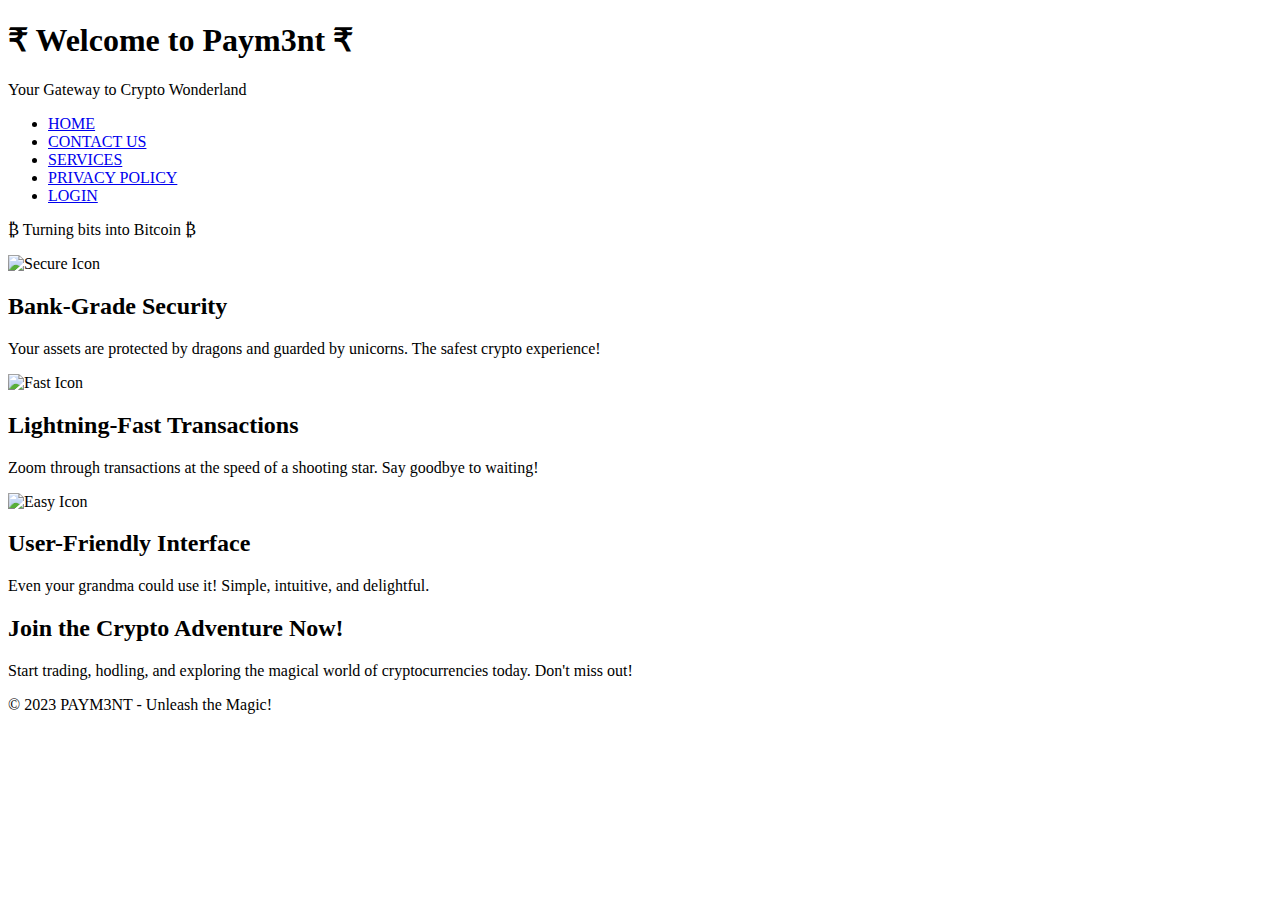
==== index.html @ 9b5aacd5 "files addes" ====
<!DOCTYPE html>
<html lang="en">
<head>
  <meta charset="UTF-8">
  <meta name="viewport" content="width=device-width, initial-scale=1.0">
  <title>PAYM3NT | Your Gateway to Wonderland</title>
  <link rel="stylesheet" href="css/styles.css">
</head>
<body>
  <header>
    <h1>&#8377; Welcome to Paym3nt &#8377;</h1>
    <p>Your Gateway to Crypto Wonderland</p>
  </header>
  <ul>
  <li><a href="home.html">HOME</a></li>
  
  <li><a href="CONTACTUS.html">CONTACT US</a></li>
  <li><a href="SERVICE.html">SERVICES</a></li>
  
  <li><a href="PRIVACYPOLICY.html">PRIVACY POLICY</a></li>
  <li class="sd"><a href="LOGIN.html">LOGIN</a></li>
</ul>
  <section class="hero">
    <p>&#8383; Turning bits into Bitcoin &#8383;</p>
  </section>

  <section class="features">
    <div class="feature">
      <img src="images/bg.jpg" alt="Secure Icon">
      <h2>Bank-Grade Security</h2>
      <p>Your assets are protected by dragons and guarded by unicorns. The safest crypto experience!</p>
    </div>

    <div class="feature">
      <img src="images/flash.jpg" alt="Fast Icon">
      <h2>Lightning-Fast Transactions</h2>
      <p>Zoom through transactions at the speed of a shooting star. Say goodbye to waiting!</p>
    </div>

    <div class="feature">
      <img src="images/uI.jpg" alt="Easy Icon">
      <h2>User-Friendly Interface</h2>
      <p>Even your grandma could use it! Simple, intuitive, and delightful.</p>
    </div>
  </section>

  <section class="cta">
    <h2>Join the Crypto Adventure Now!</h2>
    <p>Start trading, hodling, and exploring the magical world of cryptocurrencies today. Don't miss out!</p>
  </section>

  <footer>
    <p>&copy; 2023 PAYM3NT - Unleash the Magic!</p>
  </footer>
  <script src="/js/file.js">

  </script>
</body>
</html>
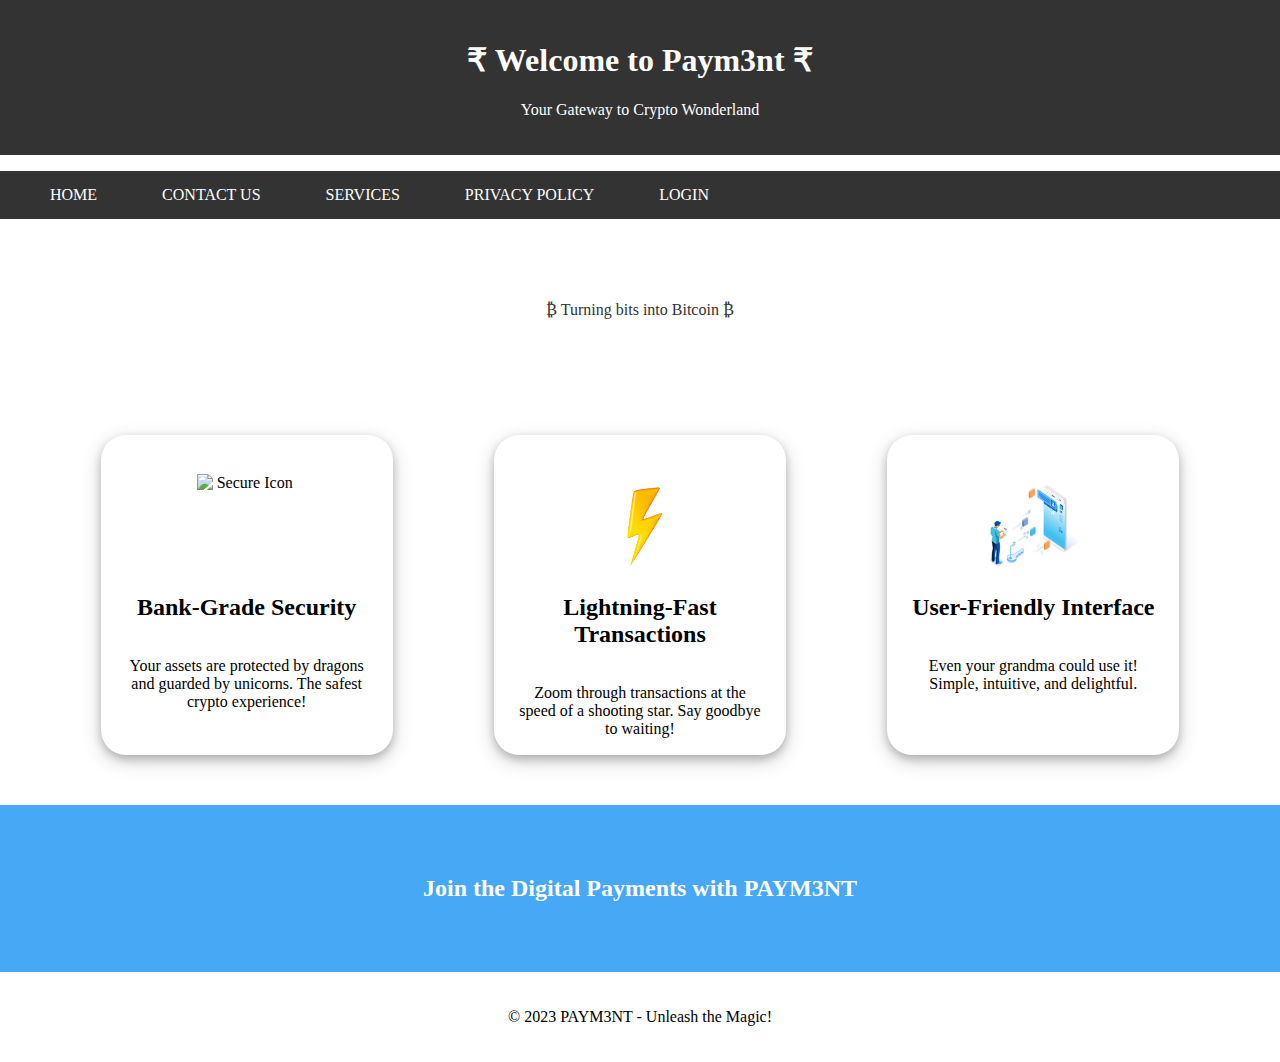
==== commit e94a79cf: "files modified" ====
--- a/index.html
+++ b/index.html
@@ -1,59 +1,58 @@
-<!DOCTYPE html>
-<html lang="en">
-<head>
-  <meta charset="UTF-8">
-  <meta name="viewport" content="width=device-width, initial-scale=1.0">
-  <title>PAYM3NT | Your Gateway to Wonderland</title>
-  <link rel="stylesheet" href="css/styles.css">
-</head>
-<body>
-  <header>
-    <h1>&#8377; Welcome to Paym3nt &#8377;</h1>
-    <p>Your Gateway to Crypto Wonderland</p>
-  </header>
-  <ul>
-  <li><a href="home.html">HOME</a></li>
-  
-  <li><a href="CONTACTUS.html">CONTACT US</a></li>
-  <li><a href="SERVICE.html">SERVICES</a></li>
-  
-  <li><a href="PRIVACYPOLICY.html">PRIVACY POLICY</a></li>
-  <li class="sd"><a href="LOGIN.html">LOGIN</a></li>
-</ul>
-  <section class="hero">
-    <p>&#8383; Turning bits into Bitcoin &#8383;</p>
-  </section>
-
-  <section class="features">
-    <div class="feature">
-      <img src="images/bg.jpg" alt="Secure Icon">
-      <h2>Bank-Grade Security</h2>
-      <p>Your assets are protected by dragons and guarded by unicorns. The safest crypto experience!</p>
-    </div>
-
-    <div class="feature">
-      <img src="images/flash.jpg" alt="Fast Icon">
-      <h2>Lightning-Fast Transactions</h2>
-      <p>Zoom through transactions at the speed of a shooting star. Say goodbye to waiting!</p>
-    </div>
-
-    <div class="feature">
-      <img src="images/uI.jpg" alt="Easy Icon">
-      <h2>User-Friendly Interface</h2>
-      <p>Even your grandma could use it! Simple, intuitive, and delightful.</p>
-    </div>
-  </section>
-
-  <section class="cta">
-    <h2>Join the Crypto Adventure Now!</h2>
-    <p>Start trading, hodling, and exploring the magical world of cryptocurrencies today. Don't miss out!</p>
-  </section>
-
-  <footer>
-    <p>&copy; 2023 PAYM3NT - Unleash the Magic!</p>
-  </footer>
-  <script src="/js/file.js">
-
-  </script>
-</body>
+<!DOCTYPE html>
+<html lang="en">
+<head>
+  <meta charset="UTF-8">
+  <meta name="viewport" content="width=device-width, initial-scale=1.0">
+  <title>PAYM3NT | Your Gateway to Wonderland</title>
+  <link rel="stylesheet" href="css/styles.css">
+</head>
+<body>
+  <header>
+    <h1>&#8377; Welcome to Paym3nt &#8377;</h1>
+    <p>Your Gateway to Crypto Wonderland</p>
+  </header>
+  <ul>
+  <li><a href="home.html">HOME</a></li>
+  
+  <li><a href="CONTACTUS.html">CONTACT US</a></li>
+  <li><a href="SERVICE.html">SERVICES</a></li>
+  
+  <li><a href="PRIVACYPOLICY.html">PRIVACY POLICY</a></li>
+  <li><a href="LOGIN.html">LOGIN</a></li>
+</ul>
+  <section class="hero">
+    <p>&#8383; Turning bits into Bitcoin &#8383;</p>
+  </section>
+
+  <section class="features">
+    <div class="feature">
+      <img src="images/bg.jpg" alt="Secure Icon">
+      <h2>Bank-Grade Security</h2>
+      <p>Your assets are protected by dragons and guarded by unicorns. The safest crypto experience!</p>
+    </div>
+
+    <div class="feature">
+      <img src="images/flash.jpg" alt="Fast Icon">
+      <h2>Lightning-Fast Transactions</h2>
+      <p>Zoom through transactions at the speed of a shooting star. Say goodbye to waiting!</p>
+    </div>
+
+    <div class="feature">
+      <img src="images/uI.jpg" alt="Easy Icon">
+      <h2>User-Friendly Interface</h2>
+      <p>Even your grandma could use it! Simple, intuitive, and delightful.</p>
+    </div>
+  </section>
+
+  <section class="cta">
+    <h2>Join the Digital Payments with PAYM3NT</h2>
+  </section>
+
+  <footer>
+    <p>&copy; 2023 PAYM3NT - Unleash the Magic!</p>
+  </footer>
+  <script src="/js/file.js">
+
+  </script>
+</body>
 </html>--- a/css/styles.css
+++ b/css/styles.css
@@ -0,0 +1,89 @@
+body {
+  margin: 0;
+  padding: 0;
+  background-color: white;
+}
+header {
+  text-align: center;
+  padding: 20px;
+  background-color: #333;
+  color: #fff;
+}
+.hero {
+  text-align: center;
+  padding: 50px;
+}
+button {
+  background-color: #47a8f5;
+  color: #fff;
+  padding: 10px 20px;
+  font-size: 1em;
+  border: none;
+  cursor: pointer;
+  border-radius: 5px;
+}
+button:hover {
+  background-color: #0056b3;
+}
+.features {
+  display: flex;
+  justify-content: space-around;
+  padding: 50px;
+}
+.feature {
+      border-radius: 25px;
+    border: 1px solid rgba(255, 255, 255, 0.125);  
+    padding: 38px;
+    display: flex;
+    flex-direction: column;
+    align-items: center;
+    text-align: center;
+    box-shadow: 0 4px 8px 0 rgba(0, 0, 0, 0.2), 0 6px 20px 0 rgba(0, 0, 0, 0.19);
+    width: 250px;
+    font-family: Snap ITC;
+    padding-bottom: 0px;
+    background-color: white;
+    padding-right: 20PX;
+    padding-left: 20px;
+}
+.feature img {
+  width: 100px;
+  height: 100px;
+}
+.cta {
+  text-align: center;
+  padding: 50px;
+  background-color: #47a8f5;
+  color: #fff;
+}
+footer {
+  text-align: center;
+  padding: 20px;
+  background-color: white;
+  color: black; 
+}
+ul{
+  list-style: none;
+  display: flex;
+  flex-direction: row;
+  gap: 25px;
+  background-color:#333;
+  padding:30px;
+  padding-top: 15px;
+  padding-bottom: 15px;
+}
+li{
+  float: left;
+  border-right: 1px transparent;
+}
+li a{
+  padding: 20px 20px;
+  color: #fff;
+  text-decoration: none;
+}
+.hero{
+  color:#333;
+}
+li{
+  float: right;
+}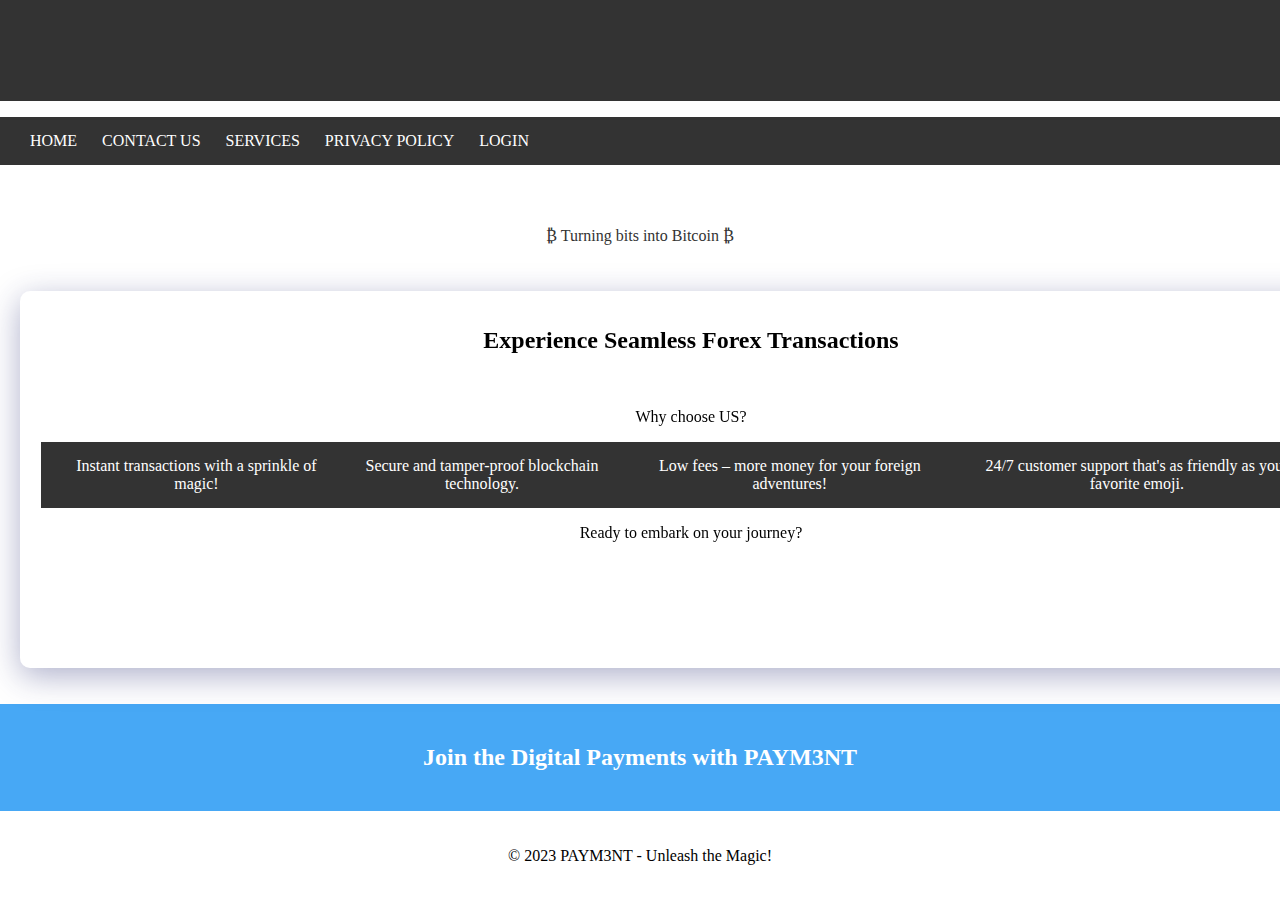
==== commit 909fa0db: "all files modified" ====
--- a/index.html
+++ b/index.html
@@ -5,11 +5,22 @@
   <meta name="viewport" content="width=device-width, initial-scale=1.0">
   <title>PAYM3NT | Your Gateway to Wonderland</title>
   <link rel="stylesheet" href="css/styles.css">
+  <link
+  rel="stylesheet"
+  href="https://cdn.jsdelivr.net/npm/swiper@11/swiper-bundle.min.css"
+/>
 </head>
-<body>
-  <header>
-    <h1>&#8377; Welcome to Paym3nt &#8377;</h1>
-    <p>Your Gateway to Crypto Wonderland</p>
+
+<body class="body-index">
+  <div class="glass"></div>
+  <header class="head-index">
+    <p>
+      <span>&#8377;</span> 
+      <span>Welcome</span> 
+      <span>to</span> 
+      <span>Paym3nt</span> 
+      <span>&#8377;</span>
+     </p>
   </header>
   <ul>
   <li><a href="home.html">HOME</a></li>
@@ -18,41 +29,32 @@
   <li><a href="SERVICE.html">SERVICES</a></li>
   
   <li><a href="PRIVACYPOLICY.html">PRIVACY POLICY</a></li>
+  <div class="log">
   <li><a href="LOGIN.html">LOGIN</a></li>
+</div>
 </ul>
   <section class="hero">
     <p>&#8383; Turning bits into Bitcoin &#8383;</p>
   </section>
+  <section class="features">
+    <h2>Experience Seamless Forex Transactions</h2><br>
+    <p>Why choose US?</p>
+    <ul style="color: white;"> 
+        <li>Instant transactions with a sprinkle of magic!</li>
+        <li>Secure and tamper-proof blockchain technology.</li>
+        <li>Low fees – more money for your foreign adventures!</li>
+        <li>24/7 customer support that's as friendly as your favorite emoji.</li>
+    </ul>
 
-  <section class="features">
-    <div class="feature">
-      <img src="images/bg.jpg" alt="Secure Icon">
-      <h2>Bank-Grade Security</h2>
-      <p>Your assets are protected by dragons and guarded by unicorns. The safest crypto experience!</p>
-    </div>
-
-    <div class="feature">
-      <img src="images/flash.jpg" alt="Fast Icon">
-      <h2>Lightning-Fast Transactions</h2>
-      <p>Zoom through transactions at the speed of a shooting star. Say goodbye to waiting!</p>
-    </div>
-
-    <div class="feature">
-      <img src="images/uI.jpg" alt="Easy Icon">
-      <h2>User-Friendly Interface</h2>
-      <p>Even your grandma could use it! Simple, intuitive, and delightful.</p>
-    </div>
-  </section>
+    <p>Ready to embark on your journey?</p>
+</section><br><br>
 
   <section class="cta">
     <h2>Join the Digital Payments with PAYM3NT</h2>
   </section>
 
-  <footer>
+  <footer class="index-foot">
     <p>&copy; 2023 PAYM3NT - Unleash the Magic!</p>
   </footer>
-  <script src="/js/file.js">
-
-  </script>
 </body>
 </html>--- a/css/styles.css
+++ b/css/styles.css
@@ -1,19 +1,23 @@
-body {
+.body-index{
   margin: 0;
   padding: 0;
   background-color: white;
-}
-header {
+  background-image: url(../images/background.jpg);
+	background-repeat: no-repeat;
+	background-position: center; 
+  background-size: cover;
+}
+.head-index {
   text-align: center;
   padding: 20px;
   background-color: #333;
-  color: #fff;
+  
 }
 .hero {
   text-align: center;
-  padding: 50px;
-}
-button {
+  padding: 30px;
+}
+/* button {
   background-color: #47a8f5;
   color: #fff;
   padding: 10px 20px;
@@ -24,39 +28,15 @@
 }
 button:hover {
   background-color: #0056b3;
-}
-.features {
-  display: flex;
-  justify-content: space-around;
-  padding: 50px;
-}
-.feature {
-      border-radius: 25px;
-    border: 1px solid rgba(255, 255, 255, 0.125);  
-    padding: 38px;
-    display: flex;
-    flex-direction: column;
-    align-items: center;
-    text-align: center;
-    box-shadow: 0 4px 8px 0 rgba(0, 0, 0, 0.2), 0 6px 20px 0 rgba(0, 0, 0, 0.19);
-    width: 250px;
-    font-family: Snap ITC;
-    padding-bottom: 0px;
-    background-color: white;
-    padding-right: 20PX;
-    padding-left: 20px;
-}
-.feature img {
-  width: 100px;
-  height: 100px;
-}
+} */
+
 .cta {
   text-align: center;
-  padding: 50px;
+  padding: 20px;
   background-color: #47a8f5;
   color: #fff;
 }
-footer {
+.index-foot {
   text-align: center;
   padding: 20px;
   background-color: white;
@@ -71,19 +51,340 @@
   padding:30px;
   padding-top: 15px;
   padding-bottom: 15px;
-}
-li{
-  float: left;
-  border-right: 1px transparent;
+  position:-webkit-sticky; 
+  position:sticky; 
+  top:0;
+}
+.log{
+	text-align: right;
 }
 li a{
-  padding: 20px 20px;
+	float: left;
   color: #fff;
   text-decoration: none;
 }
 .hero{
   color:#333;
 }
-li{
-  float: right;
+
+span {
+	color: transparent;
+  font-size: 25px;
+	animation: blur 10s ease-out infinite;
+	-webkit-animation: blur 10s ease-out infinite;
+}
+
+span:nth-child(1) {
+	animation-delay: 0.1s;
+	-webkit-animation-delay: 0.1s;
+}
+span:nth-child(2) {
+	animation-delay: 0.2s;
+	-webkit-animation-delay: 0.2s;
+}
+span:nth-child(3) {
+	animation-delay: 0.3s;
+	-webkit-animation-delay: 0.3s;
+}
+span:nth-child(4) {
+	animation-delay: 0.4s;
+	-webkit-animation-delay: 0.4s;
+}
+span:nth-child(5) {
+	animation-delay: 0.5s;
+	-webkit-animation-delay: 0.5s;
+}
+span:nth-child(6) {
+	animation-delay: 0.6s;
+	-webkit-animation-delay: 0.6s;
+}
+span:nth-child(7) {
+	animation-delay: 0.7s;
+	-webkit-animation-delay: 0.7s;
+}
+
+@keyframes blur {
+	0%		{text-shadow:  0 0 100px #fff; opacity:0;}
+	5%		{text-shadow:  0 0 90px #fff;}
+	15%		{opacity: 1;}
+	20%		{text-shadow:  0 0 0px #fff;}
+	80%		{text-shadow:  0 0 0px #fff;}
+	85%		{opacity: 1;}
+	95%		{text-shadow:  0 0 90px #fff;}
+	100%	{text-shadow:  0 0 100px #fff; opacity:0;}
+}
+
+@-webkit-keyframes blur {
+	0%		{text-shadow:  0 0 100px #fff; opacity:0;}
+	5%		{text-shadow:  0 0 90px #fff;}
+	15%		{opacity: 1;}
+	20%		{text-shadow:  0 0 0px #fff;}
+	80%		{text-shadow:  0 0 0px #fff;}
+	85%		{opacity: 1;}
+	95%		{text-shadow:  0 0 90px #fff;}
+	100%	{text-shadow:  0 0 100px #fff; opacity:0;}
+}
+.glass{
+  /* Frosted glass affect */
+  -webkit-backdrop-filter: blur(8px); 
+  backdrop-filter: blur(8px); 
+}
+.features {
+padding-top: 15px;
+	background:transparent;
+box-shadow: 0 8px 32px 0 rgba(34, 40, 114, 0.37);
+backdrop-filter: blur( 8.5px );
+-webkit-backdrop-filter: blur( 8.5px );
+border-radius: 10px;
+border: 1px solid rgba( 255, 255, 255, 0.18 );
+width: 250px;
+height:350px;
+align-items: center;
+justify-content:center ;
+width: 1300px;
+margin-left: 20px;
+text-align: center;
+font-size: 16px;
+padding-bottom: 10px;
+}
+.body-login{
+	margin:0;
+	color:#6a6f8c;
+	background: whitesmoke;
+	font:12px 'Open Sans',sans-serif;
+	background-repeat: no-repeat;
+	background-position: center; 
+  background-size: cover;
+  height: auto; 
+}
+.glass{
+    /* Frosted glass affect */
+    -webkit-backdrop-filter: blur(8px); 
+    backdrop-filter: blur(8px); 
+}
+/* *,:after,:before{box-sizing:border-box}
+.clearfix:after,.clearfix:before{content:'';display:table}
+.clearfix:after{clear:both;display:block}
+a{color:inherit;text-decoration:none} */
+
+.login-wrap{
+	padding-top: 15px;
+	background:transparent;
+box-shadow: 0 8px 32px 0 rgba(34, 40, 114, 0.37);
+backdrop-filter: blur( 8.5px );
+-webkit-backdrop-filter: blur( 8.5px );
+border-radius: 10px;
+border: 1px solid rgba( 255, 255, 255, 0.18 );
+width: 250px;
+height:350px;
+align-items: center;
+justify-content:center ;
+}
+/* .login-html{
+	width:100%;
+	height:100%;
+	position:absolute;
+	padding:90px 70px 50px 70px;
+	background-color: #fff;
+} */
+.login-html .sign-in-htm,
+.login-html .sign-up-htm{
+	top:0;
+	left:0;
+	right:0;
+	bottom:0;
+	position:absolute;
+	transform:rotateY(180deg);
+	backface-visibility:hidden;
+	transition:all .4s linear;
+}
+.login-html .sign-in,
+.login-html .sign-up,
+.login-form .group .check{
+	display:none;
+}
+.login-html .tab{
+	font-size:16px;
+	margin-right:15px;
+	padding-bottom:5px;
+	margin-top: 10px;
+	margin-bottom: 10px;
+	display:inline-block;
+	border-bottom:1px solid transparent;
+}
+.login-html .sign-in:checked + .tab,
+.login-html .sign-up:checked + .tab{
+	color:#333;
+	border-color:#1161ee;
+}
+.login-form{
+	height:490px;
+	position:relative;
+	transform-style:preserve-3d;
+}
+.login-form .group .label,
+.login-form .group .input,
+.login-form .group .button{
+	width:auto;
+	display:block;
+	margin-bottom: 4px;
+}
+.login-form .group .input,
+.login-form .group .button{
+	border:none;
+	padding:5px;
+	background:rgba(255,255,255,.1);
+}
+.login-form .group input[data-type="password"]{
+	/* text-security:circle; */
+	-webkit-text-security:star;
+	color: #333;
+}
+.login-form .group .label{
+	color:#aaa;
+	font-size:12px;
+
+}
+.login-form .group .button{
+	background-color: black; 
+	border-radius: 25px; 
+	border-width: 0;
+ 	color: white; 
+ 	cursor: pointer; 
+ 	display: inline-block;
+	font-family: 'Smooch Sans', sans-serif;
+	font-size: 20pxm; 
+	height: 25px; 
+	padding:0 20px;
+	width: 150px;
+}
+.login-form .group label .icon{
+	width:15px;
+	height:15px;
+	border-radius:2px;
+	position:relative;
+	display:inline-block;
+	/*background:rgba(255,255,255,.1);*/
+}
+.login-form .group label .icon:before,
+.login-form .group label .icon:after{
+	content:'';
+	width:10px;
+	height:2px;
+	background:#333;
+	position:absolute;
+	transition:all .2s ease-in-out 0s;
+}
+.login-form .group label .icon:before{
+	left:3px;
+	width:5px;
+	bottom:6px;
+	transform:scale(0) rotate(0);
+}
+.login-form .group label .icon:after{
+	top:6px;
+	right:0;
+	transform:scale(0) rotate(0);
+}
+.login-form .group .check:checked + label{
+	color:#333;
+}
+.login-form .group .check:checked + label .icon{
+	background:#1161ee;
+}
+.login-form .group .check:checked + label .icon:before{
+	transform:scale(1) rotate(45deg);
+}
+.login-form .group .check:checked + label .icon:after{
+	transform:scale(1) rotate(-45deg);
+}
+.login-html .sign-in:checked + .tab + .sign-up + .tab + .login-form .sign-in-htm{
+	transform:rotate(0);
+}
+.login-html .sign-up:checked + .tab + .login-form .sign-up-htm{
+	transform:rotate(0);
+}
+
+.hr{
+	height:2px;
+}
+.foot-lnk{
+	text-align:center;
+	margin-top: 2px;
+}
+.login-form .group input[type=submit]:hover{
+	background-color: white;
+	color: black;
+}
+.login-form .group input[type=text]{
+	background-color: black;
+	color: white;
+	box-shadow: 5px 1px 10px white;
+}
+.login-form .group input[type=password]{
+	background-color: black;
+	color: white;
+	box-shadow: 5px 1px 10px white;
+}
+.body-home {
+  font-family: 'Arial', sans-serif;
+  background-color: white;
+  color: black;
+  text-align: center;
+  margin: 0;
+  margin-top: 2px;
+  padding: 0;
+}
+
+.head-home{
+  background-color: #333;
+  color: #fff;
+  /* padding: 20px; */
+  padding-bottom: 15px;
+}
+
+section {
+  padding: 50px 20px;
+}
+
+h1 {
+  color: white;
+}
+.feature h2 {
+  color:#47a8f5;
+}
+.plr{
+  color:white;
+}
+.feature p {
+  font-size: 1.1em;
+  line-height: 1.6;
+  color: black;
+}
+.features-home {
+  display: flex;
+  justify-content: space-around;
+  padding: 40px;
+}
+.feature {
+      border-radius: 25px;
+    border: 1px solid rgba(255, 255, 255, 0.125);  
+    padding: 28px;
+    display: flex;
+    flex-direction: column;
+    align-items: center;
+    text-align: center;
+    box-shadow: 0 4px 8px 0 rgba(0, 0, 0, 0.2), 0 6px 20px 0 rgba(0, 0, 0, 0.19);
+    width: 250px;
+    font-family: Snap ITC;
+    padding-bottom: 0px;
+	background: rgba( 255, 255, 255, 0.25 );
+	backdrop-filter: blur( 4px );
+	-webkit-backdrop-filter: blur( 4px );
+    padding-right: 20PX;
+    padding-left: 20px;
+}
+.feature img {
+  width: 100px;
+  height: 100px;
 }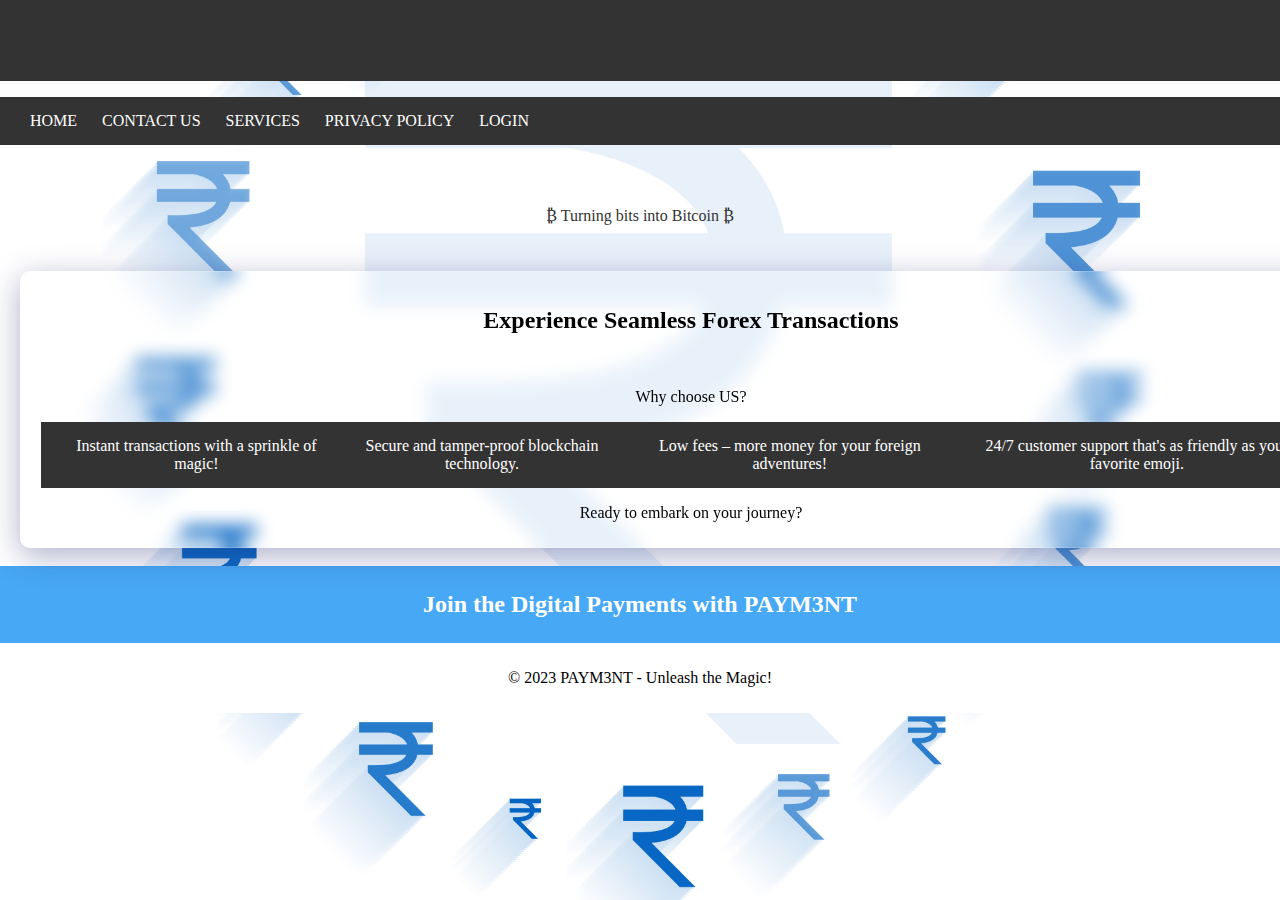
==== commit 8abf4a8f: "modified file added" ====
--- a/index.html
+++ b/index.html
@@ -45,9 +45,8 @@
         <li>Low fees – more money for your foreign adventures!</li>
         <li>24/7 customer support that's as friendly as your favorite emoji.</li>
     </ul>
-
     <p>Ready to embark on your journey?</p>
-</section><br><br>
+</section><br>
 
   <section class="cta">
     <h2>Join the Digital Payments with PAYM3NT</h2>
--- a/css/styles.css
+++ b/css/styles.css
@@ -9,7 +9,7 @@
 }
 .head-index {
   text-align: center;
-  padding: 20px;
+  padding: 10px;
   background-color: #333;
   
 }
@@ -32,13 +32,13 @@
 
 .cta {
   text-align: center;
-  padding: 20px;
+  padding: 5px;
   background-color: #47a8f5;
   color: #fff;
 }
 .index-foot {
   text-align: center;
-  padding: 20px;
+  padding: 10px;
   background-color: white;
   color: black; 
 }
@@ -55,10 +55,13 @@
   position:sticky; 
   top:0;
 }
-.log{
+.features p{
+	margin-bottom: 10px;
+}
+ul li .log{
 	text-align: right;
 }
-li a{
+ul li a{
 	float: left;
   color: #fff;
   text-decoration: none;
@@ -138,7 +141,7 @@
 border-radius: 10px;
 border: 1px solid rgba( 255, 255, 255, 0.18 );
 width: 250px;
-height:350px;
+height:250px;
 align-items: center;
 justify-content:center ;
 width: 1300px;
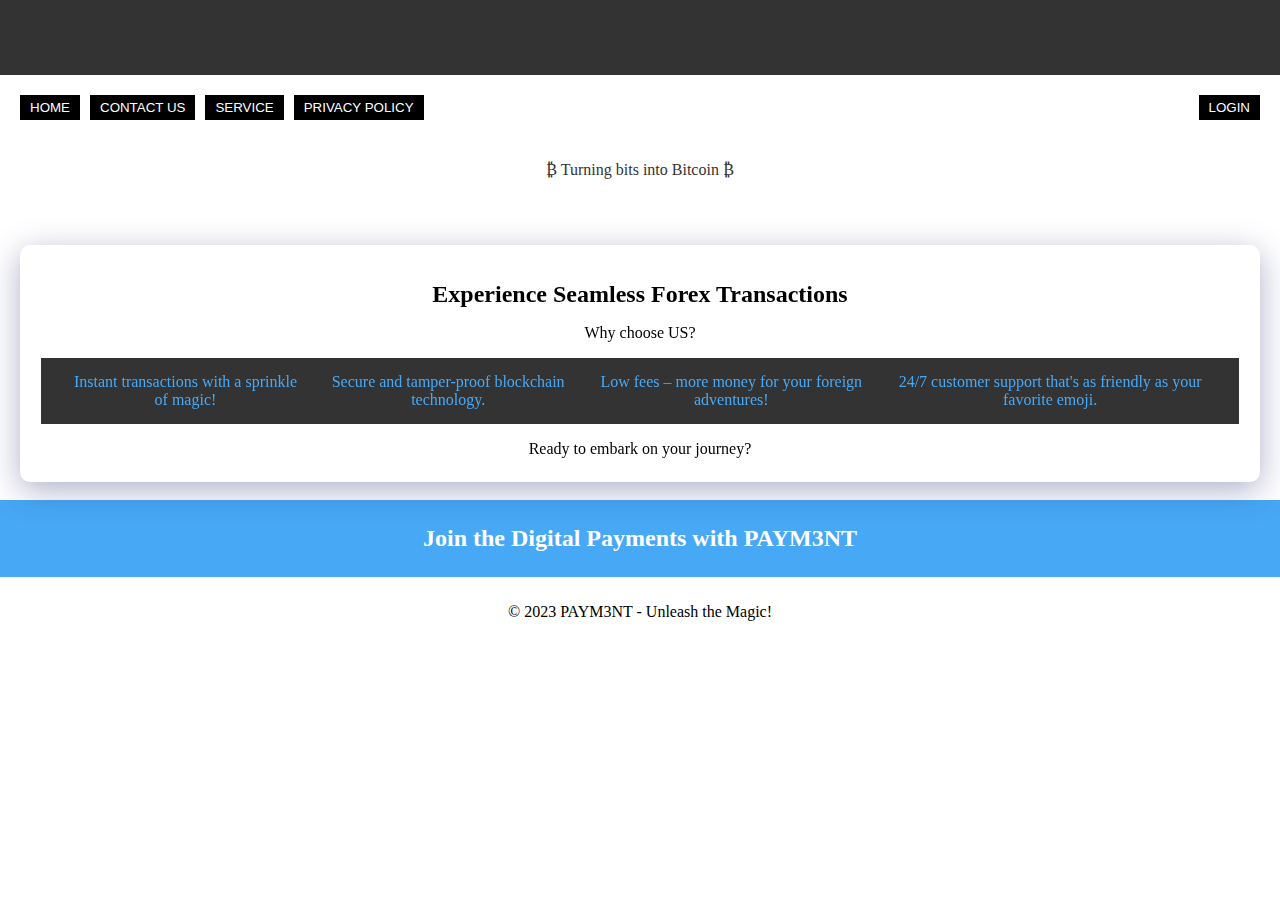
==== commit a07e85b2: "all files modified" ====
--- a/index.html
+++ b/index.html
@@ -7,39 +7,45 @@
   <link rel="stylesheet" href="css/styles.css">
   <link
   rel="stylesheet"
-  href="https://cdn.jsdelivr.net/npm/swiper@11/swiper-bundle.min.css"
-/>
+  href="https://cdn.jsdelivr.net/npm/swiper@11/swiper-bundle.min.css"/>
 </head>
 
 <body class="body-index">
   <div class="glass"></div>
-  <header class="head-index">
-    <p>
+  <header class="head-home">
+    <p> 
       <span>&#8377;</span> 
       <span>Welcome</span> 
       <span>to</span> 
       <span>Paym3nt</span> 
       <span>&#8377;</span>
-     </p>
+     </p></center>
   </header>
-  <ul>
-  <li><a href="home.html">HOME</a></li>
-  
-  <li><a href="CONTACTUS.html">CONTACT US</a></li>
-  <li><a href="SERVICE.html">SERVICES</a></li>
-  
-  <li><a href="PRIVACYPOLICY.html">PRIVACY POLICY</a></li>
+  <div class="ul-menu">
+    <div class="menu1">
+      <input type="submit" class="btn effect01" value="HOME" onclick="window.location.href='home.html'"></input>
+  </div> 
+  <div class="menu1">
+    <input type="submit" class="btn effect01" value="CONTACT US" onclick="window.location.href='contactus.html'"></input>
+  </div>
+    <div class="menu1">
+      <input type="submit" class="btn effect01" value="SERVICE" onclick="window.location.href='service.html'"></input>
+  </div>
+    <div class="menu1">
+      <input type="submit" class="btn effect01" value="PRIVACY POLICY" onclick="window.location.href='privacypolicy.html'"></input>
+  </div>
   <div class="log">
-  <li><a href="LOGIN.html">LOGIN</a></li>
+    <input type="submit" class="btn effect01" value="LOGIN" onclick="window.location.href='login.html'"></input>
 </div>
-</ul>
+</div>
+
   <section class="hero">
     <p>&#8383; Turning bits into Bitcoin &#8383;</p>
   </section>
   <section class="features">
-    <h2>Experience Seamless Forex Transactions</h2><br>
+    <h2>Experience Seamless Forex Transactions</h2>
     <p>Why choose US?</p>
-    <ul style="color: white;"> 
+    <ul> 
         <li>Instant transactions with a sprinkle of magic!</li>
         <li>Secure and tamper-proof blockchain technology.</li>
         <li>Low fees – more money for your foreign adventures!</li>
--- a/css/styles.css
+++ b/css/styles.css
@@ -1,35 +1,23 @@
 .body-index{
   margin: 0;
   padding: 0;
-  background-color: white;
-  background-image: url(../images/background.jpg);
+  background-color: #fff;
+    /* background-image: url(../images/background.jpg);  */
 	background-repeat: no-repeat;
 	background-position: center; 
   background-size: cover;
 }
+html{
+	scroll-behavior: smooth;
+}
 .head-index {
   text-align: center;
-  padding: 10px;
+  padding:1px;
   background-color: #333;
-  
 }
 .hero {
   text-align: center;
-  padding: 30px;
-}
-/* button {
-  background-color: #47a8f5;
-  color: #fff;
-  padding: 10px 20px;
-  font-size: 1em;
-  border: none;
-  cursor: pointer;
-  border-radius: 5px;
-}
-button:hover {
-  background-color: #0056b3;
-} */
-
+}
 .cta {
   text-align: center;
   padding: 5px;
@@ -42,8 +30,26 @@
   background-color: white;
   color: black; 
 }
+.ul-menu{
+	flex-direction: row;
+	gap: 20px;
+	position: -webkit-sticky;
+	position: sticky;
+	top:0%;
+	padding-top: px;
+	margin: 20px;
+}
+.ul-menu .menu1{
+	float: left;
+	margin-right: 10px;
+}
+
+.log{
+	float: right;
+	color: red;
+}
 ul{
-  list-style: none;
+	list-style: none;
   display: flex;
   flex-direction: row;
   gap: 25px;
@@ -51,28 +57,25 @@
   padding:30px;
   padding-top: 15px;
   padding-bottom: 15px;
-  position:-webkit-sticky; 
-  position:sticky; 
+  text-decoration: none;
   top:0;
+}
+.features li{
+	color: #47a8f5;
+}
+.features h2{
+	margin-bottom: 5px;
 }
 .features p{
 	margin-bottom: 10px;
 }
-ul li .log{
-	text-align: right;
-}
-ul li a{
-	float: left;
-  color: #fff;
-  text-decoration: none;
-}
 .hero{
   color:#333;
 }
 
 span {
 	color: transparent;
-  font-size: 25px;
+  font-size: 29px;
 	animation: blur 10s ease-out infinite;
 	-webkit-animation: blur 10s ease-out infinite;
 }
@@ -140,14 +143,15 @@
 -webkit-backdrop-filter: blur( 8.5px );
 border-radius: 10px;
 border: 1px solid rgba( 255, 255, 255, 0.18 );
-width: 250px;
-height:250px;
+position:-webkit-sticky; 
+  position:sticky; 
+height:210px;
 align-items: center;
 justify-content:center ;
-width: 1300px;
 margin-left: 20px;
 text-align: center;
 font-size: 16px;
+margin-right: 20px;
 padding-bottom: 10px;
 }
 .body-login{
@@ -160,20 +164,10 @@
   background-size: cover;
   height: auto; 
 }
-.glass{
-    /* Frosted glass affect */
-    -webkit-backdrop-filter: blur(8px); 
-    backdrop-filter: blur(8px); 
-}
-/* *,:after,:before{box-sizing:border-box}
-.clearfix:after,.clearfix:before{content:'';display:table}
-.clearfix:after{clear:both;display:block}
-a{color:inherit;text-decoration:none} */
-
 .login-wrap{
 	padding-top: 15px;
-	background:transparent;
-box-shadow: 0 8px 32px 0 rgba(34, 40, 114, 0.37);
+	background-color: rgba(82, 74, 74, 0.18);
+/* box-shadow: 0 8px 32px 0 rgba(34, 40, 114, 0.37); */
 backdrop-filter: blur( 8.5px );
 -webkit-backdrop-filter: blur( 8.5px );
 border-radius: 10px;
@@ -181,15 +175,9 @@
 width: 250px;
 height:350px;
 align-items: center;
-justify-content:center ;
-}
-/* .login-html{
-	width:100%;
-	height:100%;
-	position:absolute;
-	padding:90px 70px 50px 70px;
-	background-color: #fff;
-} */
+justify-content:center;
+
+}
 .login-html .sign-in-htm,
 .login-html .sign-up-htm{
 	top:0;
@@ -240,26 +228,26 @@
 }
 .login-form .group input[data-type="password"]{
 	/* text-security:circle; */
-	-webkit-text-security:star;
+	-webkit-text-security:circle;
 	color: #333;
 }
 .login-form .group .label{
-	color:#aaa;
+	color:#292828;
 	font-size:12px;
 
 }
 .login-form .group .button{
-	background-color: black; 
+	background-color: rgb(134, 140, 141); 
 	border-radius: 25px; 
 	border-width: 0;
  	color: white; 
  	cursor: pointer; 
  	display: inline-block;
 	font-family: 'Smooch Sans', sans-serif;
-	font-size: 20pxm; 
+	font-size: 12px; 
 	height: 25px; 
 	padding:0 20px;
-	width: 150px;
+	width: 90px;
 }
 .login-form .group label .icon{
 	width:15px;
@@ -274,7 +262,7 @@
 	content:'';
 	width:10px;
 	height:2px;
-	background:#333;
+	background:rgb(56, 54, 54);
 	position:absolute;
 	transition:all .2s ease-in-out 0s;
 }
@@ -308,26 +296,31 @@
 	transform:rotate(0);
 }
 
-.hr{
+/* .hr{
 	height:2px;
-}
+	margin-top: 5px;
+} */
 .foot-lnk{
 	text-align:center;
-	margin-top: 2px;
+	margin-top: 5px;
+}
+.foot-lnk a{
+	text-decoration: none;
 }
 .login-form .group input[type=submit]:hover{
 	background-color: white;
 	color: black;
+	border-radius: 25px;
 }
 .login-form .group input[type=text]{
-	background-color: black;
+	background-color: rgb(75, 71, 71);
 	color: white;
-	box-shadow: 5px 1px 10px white;
+	border-radius: 5px;
 }
 .login-form .group input[type=password]{
-	background-color: black;
+	background-color: rgb(75, 71, 71);;
 	color: white;
-	box-shadow: 5px 1px 10px white;
+	border-radius: 5px;
 }
 .body-home {
   font-family: 'Arial', sans-serif;
@@ -335,15 +328,31 @@
   color: black;
   text-align: center;
   margin: 0;
+  margin-top: 0;
+  padding: 0;
+}
+.body-service{
+	font-family: 'Arial', sans-serif;
+  background-color: white;
+  color: black;
+  text-align: center;
+  margin: 0;
   margin-top: 2px;
   padding: 0;
+}
+.head-service{
+	  background-color: #333;
+  color: #fff;
+  /* padding: 20px; */
+  padding-bottom: 15px;	
 }
 
 .head-home{
   background-color: #333;
   color: #fff;
-  /* padding: 20px; */
-  padding-bottom: 15px;
+  padding-top: 4px; 
+  padding-bottom: 5px;
+  text-align: center;
 }
 
 section {
@@ -353,7 +362,7 @@
 h1 {
   color: white;
 }
-.feature h2 {
+	.feature h2 {
   color:#47a8f5;
 }
 .plr{
@@ -367,7 +376,7 @@
 .features-home {
   display: flex;
   justify-content: space-around;
-  padding: 40px;
+  
 }
 .feature {
       border-radius: 25px;
@@ -390,4 +399,39 @@
 .feature img {
   width: 100px;
   height: 100px;
-}+}
+  .effect01 {
+	color: #FFF;
+	border: 4px solid #000;
+	box-shadow:0px 0px 0px 1px #000 inset;
+	background-color: #000;
+	overflow: hidden;
+	position: relative;
+	transition: all 0.3s ease-in-out;
+  }
+  .effect01:hover {
+	border: 4px solid #666;
+	background-color: #FFF;
+	box-shadow:0px 0px 0px 1px grey;
+	color: #47a8f5;
+	cursor: pointer;
+  }    
+
+  .service-section1{
+	box-sizing: border-box;
+	height: 300px;
+	width: 300px;
+	border-radius: 20px;
+	border: 1px;
+	box-shadow: 0 4px 8px 0 rgba(0, 0, 0, 0.2), 0 6px 20px 0 rgba(0, 0, 0, 0.19);;
+	margin-left: 50px;
+  }
+  .service-section1{
+	margin-top: 2px;
+	font-style: italic;
+	margin-left: 25px;
+	margin-right: 25px;
+  }
+  .service-section1 p{
+	padding-top: 15px;
+  }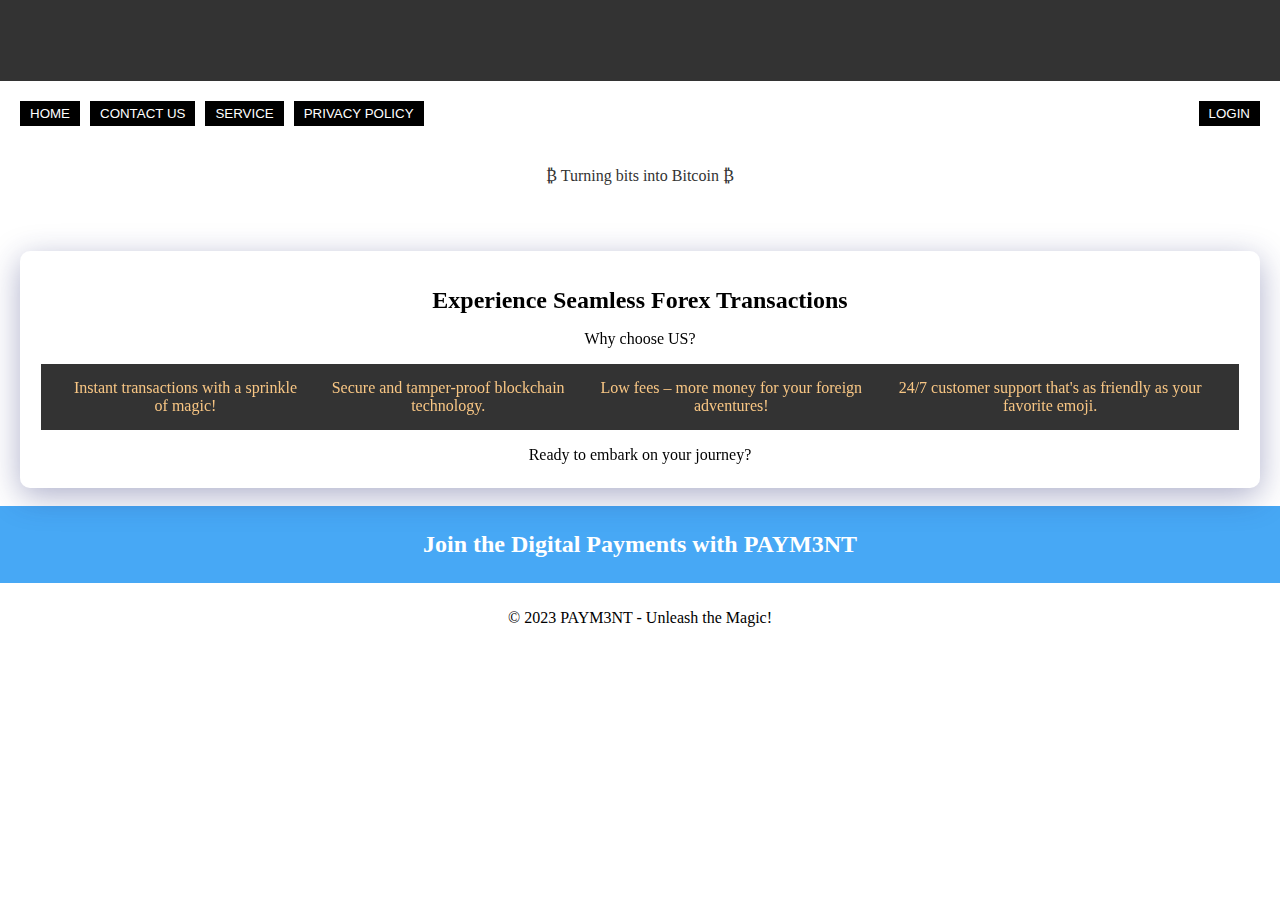
==== commit d4ccb843: "files modified and new files added" ====
--- a/index.html
+++ b/index.html
@@ -13,12 +13,8 @@
 <body class="body-index">
   <div class="glass"></div>
   <header class="head-home">
-    <p> 
-      <span>&#8377;</span> 
-      <span>Welcome</span> 
-      <span>to</span> 
-      <span>Paym3nt</span> 
-      <span>&#8377;</span>
+    <p>  
+      <span>PAYM &euro; NT</span> 
      </p></center>
   </header>
   <div class="ul-menu">
--- a/css/styles.css
+++ b/css/styles.css
@@ -61,7 +61,7 @@
   top:0;
 }
 .features li{
-	color: #47a8f5;
+	color: rgb(248, 198, 132);
 }
 .features h2{
 	margin-bottom: 5px;
@@ -75,9 +75,10 @@
 
 span {
 	color: transparent;
-  font-size: 29px;
+  font-size: 35px;
 	animation: blur 10s ease-out infinite;
 	-webkit-animation: blur 10s ease-out infinite;
+	letter-spacing: 13px;
 }
 
 span:nth-child(1) {
@@ -247,7 +248,7 @@
 	font-size: 12px; 
 	height: 25px; 
 	padding:0 20px;
-	width: 90px;
+	width: 85px;
 }
 .login-form .group label .icon{
 	width:15px;
@@ -282,14 +283,13 @@
 }
 .login-form .group .check:checked + label .icon{
 	background:#1161ee;
-}
-.login-form .group .check:checked + label .icon:before{
+}.login-form .group .check:checked + label .icon:before{
 	transform:scale(1) rotate(45deg);
 }
 .login-form .group .check:checked + label .icon:after{
 	transform:scale(1) rotate(-45deg);
-}
-.login-html .sign-in:checked + .tab + .sign-up + .tab + .login-form .sign-in-htm{
+} 
+ .login-html .sign-in:checked + .tab + .sign-up + .tab + .login-form .sign-in-htm{
 	transform:rotate(0);
 }
 .login-html .sign-up:checked + .tab + .login-form .sign-up-htm{
@@ -307,7 +307,7 @@
 .foot-lnk a{
 	text-decoration: none;
 }
-.login-form .group input[type=submit]:hover{
+button:hover{
 	background-color: white;
 	color: black;
 	border-radius: 25px;
@@ -327,9 +327,9 @@
   background-color: white;
   color: black;
   text-align: center;
-  margin: 0;
+/*   margin: 0;
   margin-top: 0;
-  padding: 0;
+  padding: 0; */
 }
 .body-service{
 	font-family: 'Arial', sans-serif;
@@ -434,4 +434,21 @@
   }
   .service-section1 p{
 	padding-top: 15px;
+  }
+  .body-home .ul-menu{
+	margin-top: 1px;
+  }
+  .clr{
+	margin-bottom: 0px;
+  }
+  .lgon-form{
+	box-sizing: border-box;
+	height: 250px;
+	width: 250px;
+	border-radius: 20px;
+	border: 1px;
+	box-shadow: 0 4px 8px 0 rgba(0, 0, 0, 0.2), 0 6px 20px 0 rgba(0, 0, 0, 0.19);;
+	margin-left: 50px;
+	float: right;
+
   }